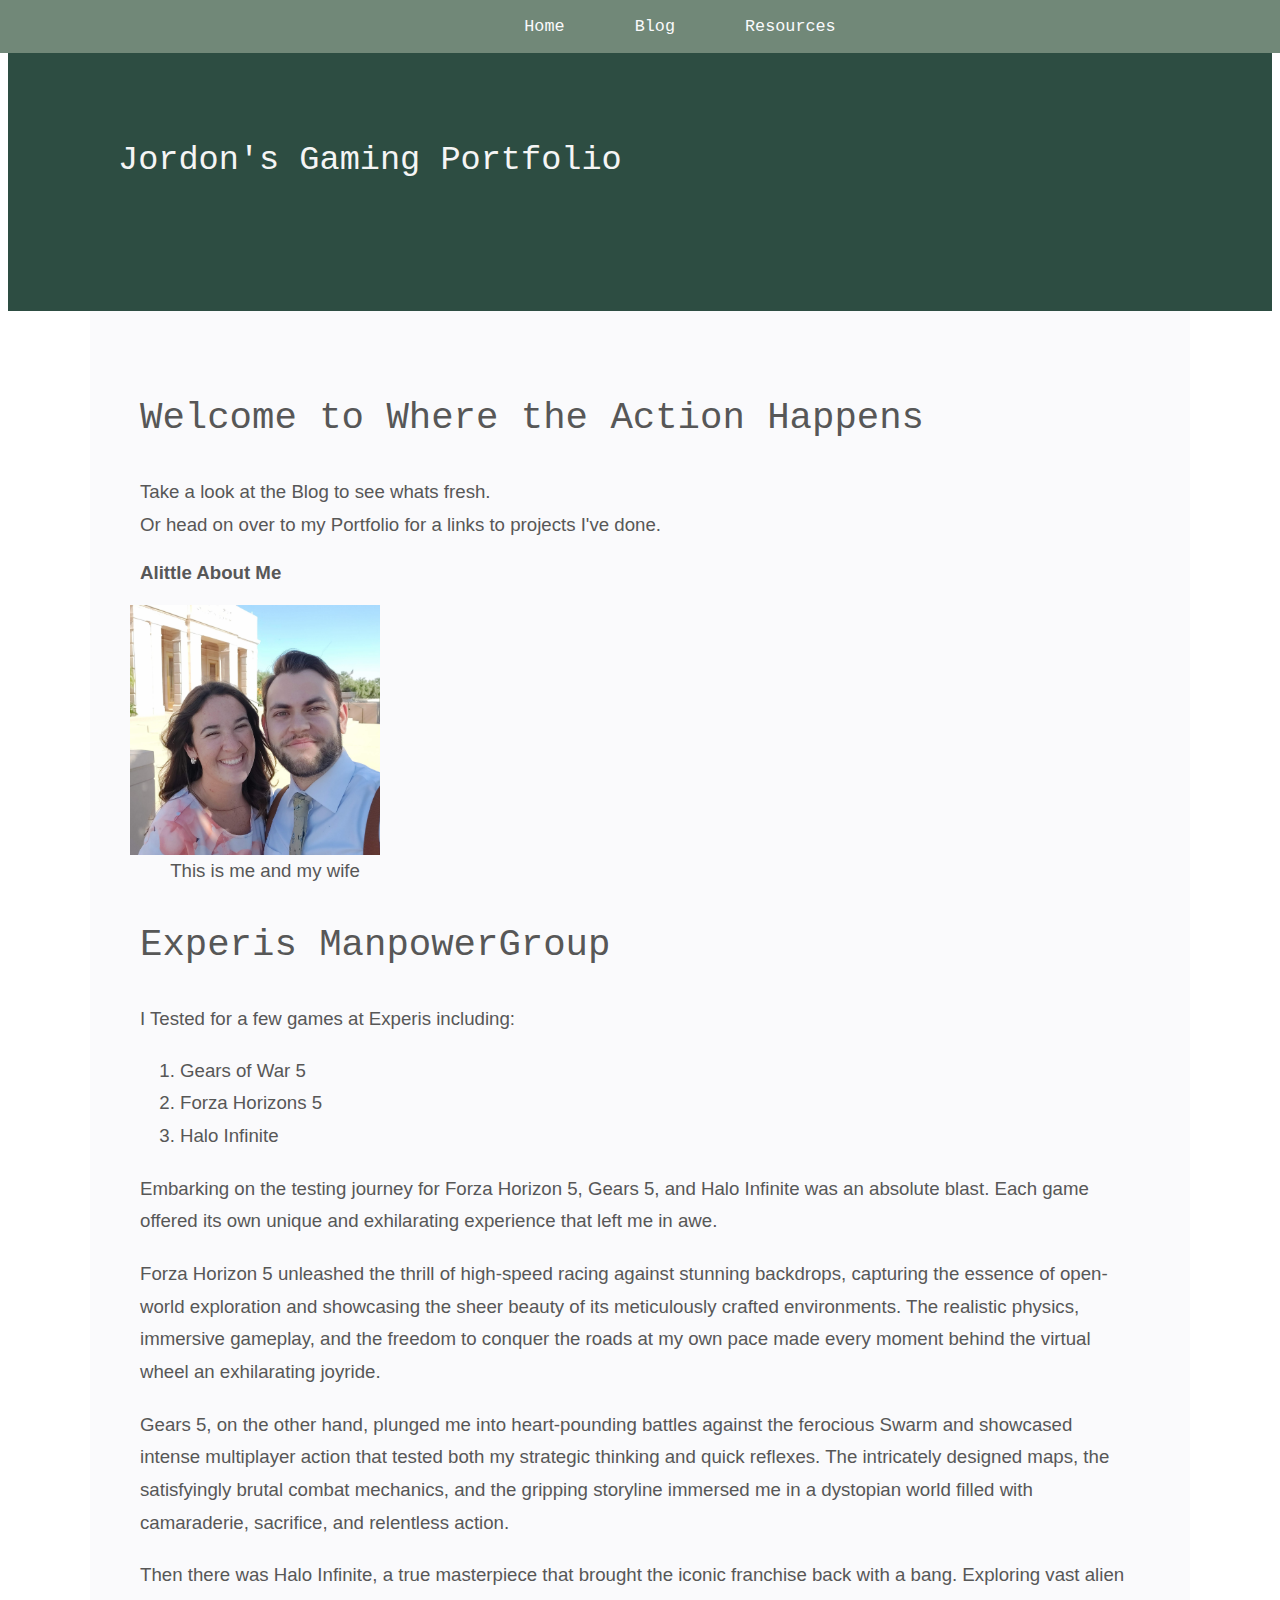
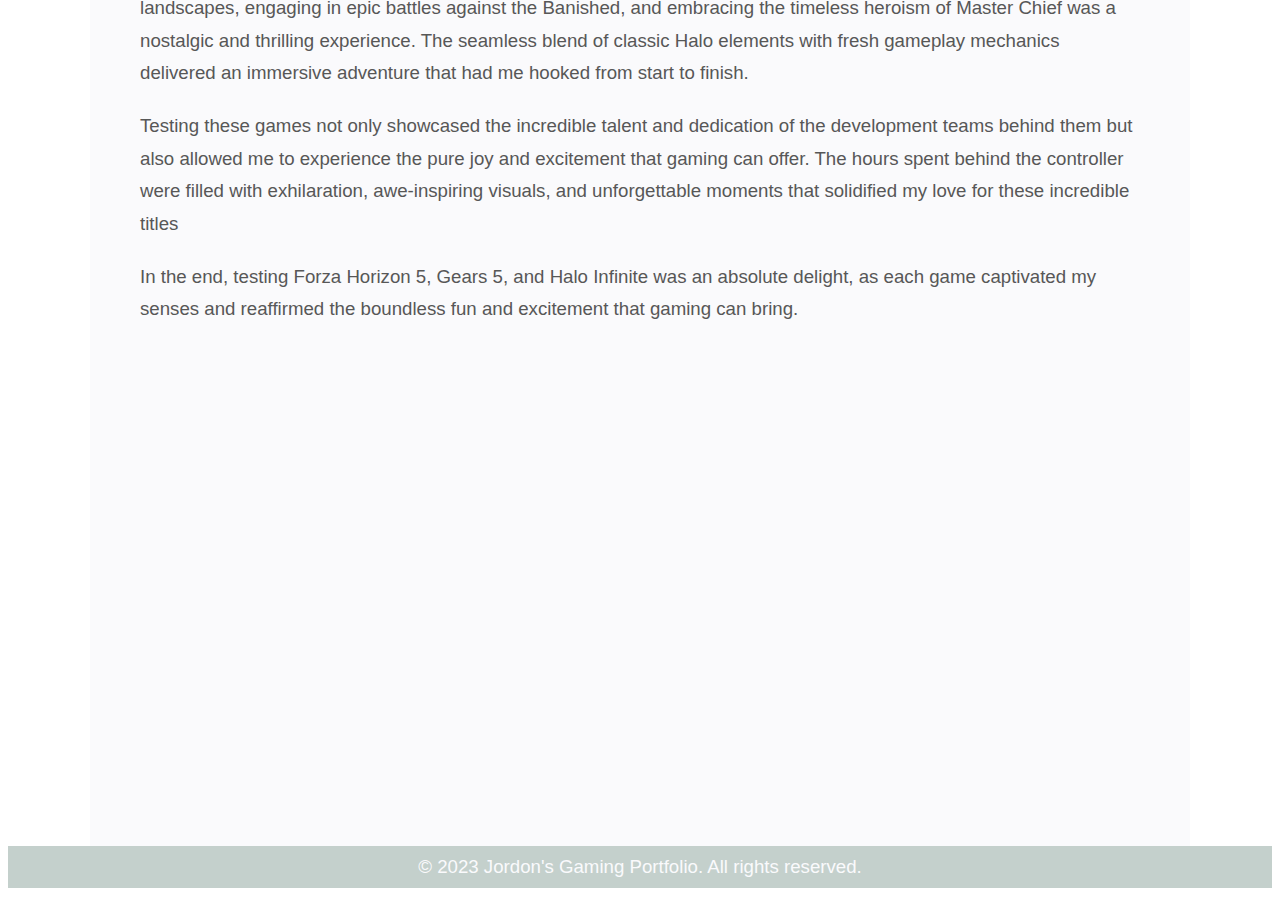
==== index.html @ 3f6e0cc5 "Add files via upload" ====
<!DOCTYPE html>
<html lang="en" dir="ltr">
  <meta charset="UTF-8">
    <div id="wrapper">
        <header>
          <h1>Jordon's Gaming Portfolio</h1>
          <link rel="Stylesheet" href="styles.css">
        </header>
        <nav>
          <ul>
            <li><a href="index.html">Home</a></li>
            <li><a href="blog.html">Blog</a></li>
            <li><a href="portfolio.html">Resources</a></li>
          </ul>
        </nav>
        <main>
      
          <div class="column">
            <h1>Welcome to Where the Action Happens</h1>
            <p>Take a look at the Blog to see whats fresh.</p>
            <p>Or head on over to my Portfolio for a links to projects I've done.</p>
          </div>

          <div class="column">
            <h2>Alittle About Me</h2>
          </div>
      
          <div class="profile-image">
            <img src="meandtalley.jpg" alt="Profile Picture">
            <p>This is me and my wife </p>
          </div>
          <div class="column">
            <h1>Experis ManpowerGroup</h1>
            <p>I Tested for a few games at Experis including:</p>
            <ol>
              <li>Gears of War 5</li>
              <li>Forza Horizons 5</li>
              <li>Halo Infinite</li>
            </ol>
            <p class="custom-margin">Embarking on the testing journey for Forza Horizon 5, Gears 5, and Halo Infinite was an absolute blast. Each game offered its own unique and exhilarating experience that left me in awe.</p>
            <p class="custom-margin">Forza Horizon 5 unleashed the thrill of high-speed racing against stunning backdrops, capturing the essence of open-world exploration and showcasing the sheer beauty of its meticulously crafted environments. The realistic physics, immersive gameplay, and the freedom to conquer the roads at my own pace made every moment behind the virtual wheel an exhilarating joyride.</p>
            <p class="custom-margin">Gears 5, on the other hand, plunged me into heart-pounding battles against the ferocious Swarm and showcased intense multiplayer action that tested both my strategic thinking and quick reflexes. The intricately designed maps, the satisfyingly brutal combat mechanics, and the gripping storyline immersed me in a dystopian world filled with camaraderie, sacrifice, and relentless action.</p>
            <p class="custom-margin">Then there was Halo Infinite, a true masterpiece that brought the iconic franchise back with a bang. Exploring vast alien landscapes, engaging in epic battles against the Banished, and embracing the timeless heroism of Master Chief was a nostalgic and thrilling experience. The seamless blend of classic Halo elements with fresh gameplay mechanics delivered an immersive adventure that had me hooked from start to finish.</p>
            <p class="custom-margin">Testing these games not only showcased the incredible talent and dedication of the development teams behind them but also allowed me to experience the pure joy and excitement that gaming can offer. The hours spent behind the controller were filled with exhilaration, awe-inspiring visuals, and unforgettable moments that solidified my love for these incredible titles</p>
            <p class="custom-margin">In the end, testing Forza Horizon 5, Gears 5, and Halo Infinite was an absolute delight, as each game captivated my senses and reaffirmed the boundless fun and excitement that gaming can bring.</p>
          </div>
        </main>
        <footer>
          <div class="container">
            <p>&copy; 2023 Jordon's Gaming Portfolio. All rights reserved.</p>
          </div>
        </footer>
      </div>
</html>
---- styles.css ----
body {
    font-family: Verdana, sans-serif;
    font-size: 14pt;
    background-size: 0;
}
#wrapper { 
    background-color: #FFFFFF; 
    color: #fafafc;
    background-image: url("Dotts.jpg");
    background-size: auto;
    background-position: center;
           
}  


header { 
    font-family: monospace;
    background-color: #2D4D42; 
    font-size: 90%; 
    padding: 110px;
    width: auto;
    text-align: left;
    font-weight: 100;
    color: whitesmoke;
  
}
/*navigation*/

nav {
    font-family: monospace;
    position: fixed;
    top: 0;
    left: 0;
    width: 100%;
    background-color: #718878;
    z-index: 9999;
}
nav ul { 
    list-style-type: none;
    text-align: center;
    font-size: 90%;
	margin: 17px; 

}
nav li { 
    display: inline; 
}
nav a { 
    color: inherit;
    text-decoration: none;
    padding-left: 50px;
	padding-right: 10px;
}
nav a:link {
    color: #fafafc;
}
nav a:hover {
  
    filter: brightness(75%);
}

/*end navigation*/
h1 {
    font-family: monospace;
    font-weight: lighter;
}

h2 { color: #575757; 
    font-family: Verdana, sans-serif;
    font-size: 100%;
}
main { 
    padding: 50px; 
    background-color: #fafafc;
    color: #575757;
    margin: auto;
    max-width: 1000px;
    line-height: 1.75;
    padding-bottom: 500px;
} 
.column {
  
    float: none;
    margin-right: 5px;
}
.custom-margin {
  margin-top: 20px;
  margin-bottom: 20px;
}

.profile-image {
    width: 250px;
    height: auto;
    text-align: center;
}
img {
    float: right;
    margin-right: 10px;
}
main img {
    width: 100%;
}
footer {
    background-color: #c4d0cc;
    padding: 10px;
    text-align: center;
  }
  
  .container {
    max-width: 960px;
    margin: 0 auto;
  }
  
  p {
    margin: 0;
  }
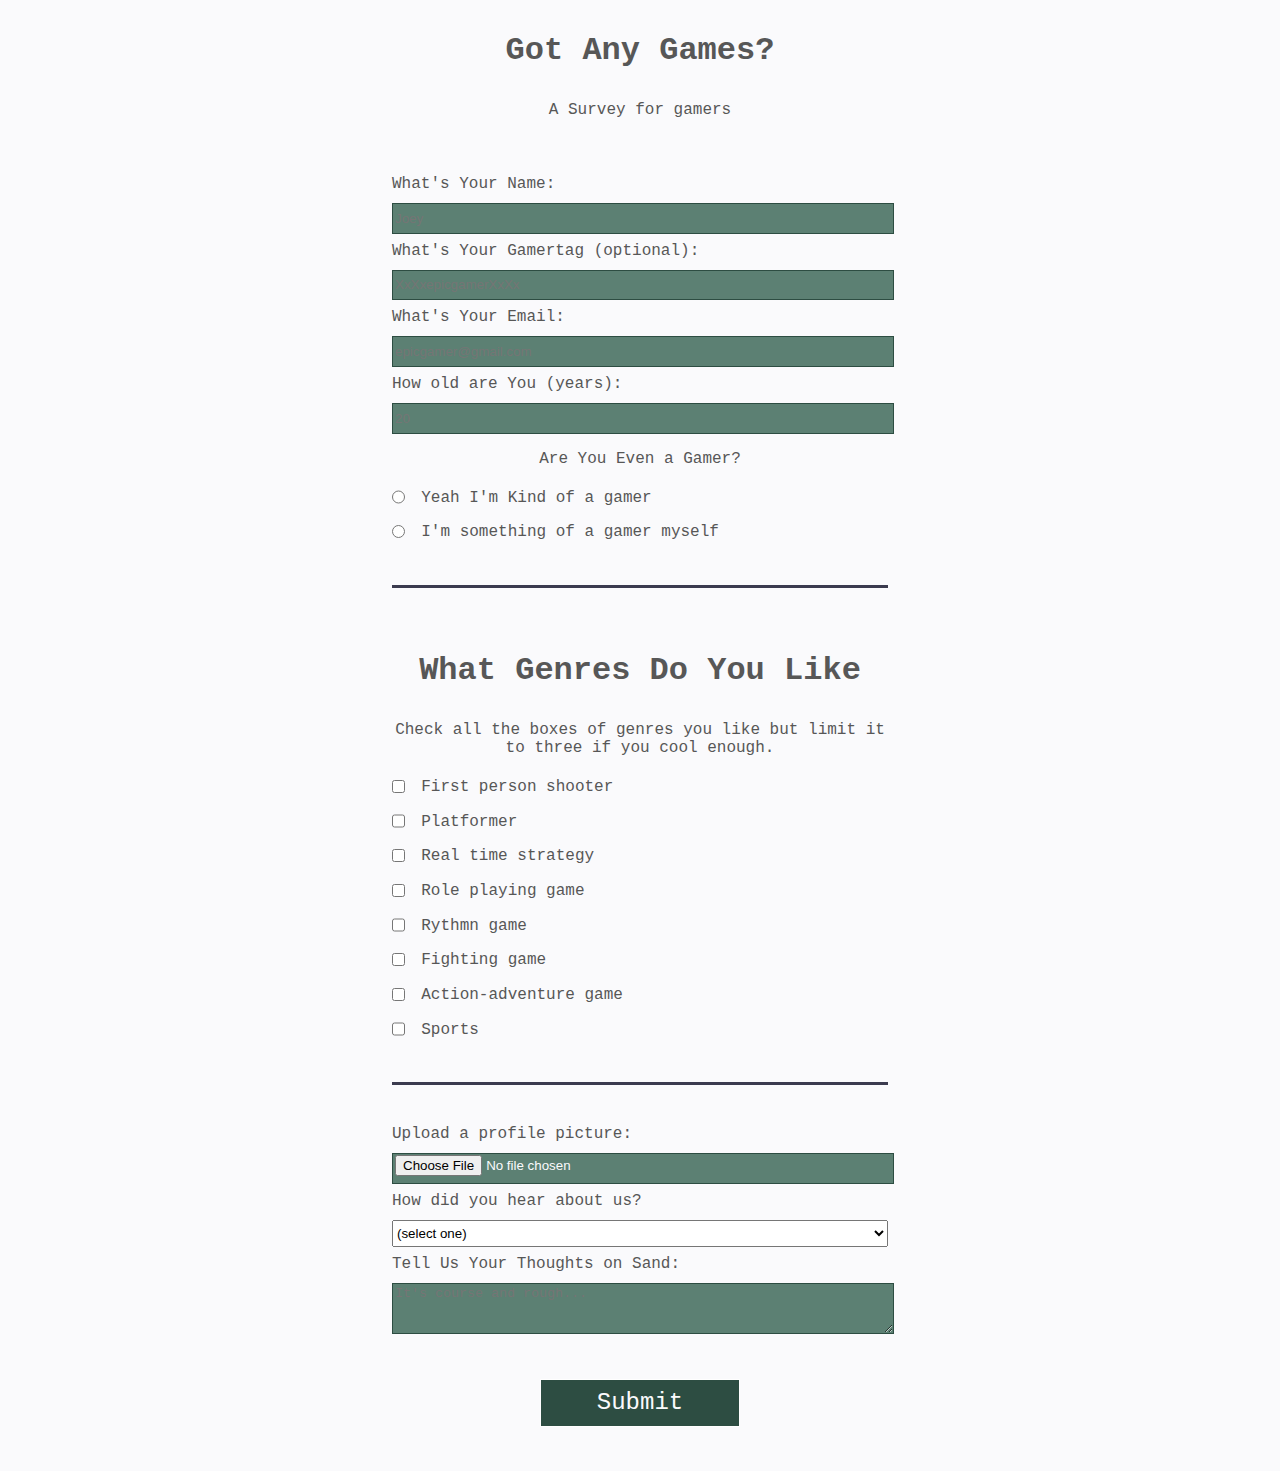
==== commit 90feb7cd: "Add files via upload" ====
--- a/index.html
+++ b/index.html
@@ -1,54 +1,67 @@
 <!DOCTYPE html>
-<html lang="en" dir="ltr">
-  <meta charset="UTF-8">
-    <div id="wrapper">
-        <header>
-          <h1>Jordon's Gaming Portfolio</h1>
-          <link rel="Stylesheet" href="styles.css">
-        </header>
-        <nav>
-          <ul>
-            <li><a href="index.html">Home</a></li>
-            <li><a href="blog.html">Blog</a></li>
-            <li><a href="portfolio.html">Resources</a></li>
-          </ul>
-        </nav>
-        <main>
-      
-          <div class="column">
-            <h1>Welcome to Where the Action Happens</h1>
-            <p>Take a look at the Blog to see whats fresh.</p>
-            <p>Or head on over to my Portfolio for a links to projects I've done.</p>
-          </div>
-
-          <div class="column">
-            <h2>Alittle About Me</h2>
-          </div>
-      
-          <div class="profile-image">
-            <img src="meandtalley.jpg" alt="Profile Picture">
-            <p>This is me and my wife </p>
-          </div>
-          <div class="column">
-            <h1>Experis ManpowerGroup</h1>
-            <p>I Tested for a few games at Experis including:</p>
-            <ol>
-              <li>Gears of War 5</li>
-              <li>Forza Horizons 5</li>
-              <li>Halo Infinite</li>
-            </ol>
-            <p class="custom-margin">Embarking on the testing journey for Forza Horizon 5, Gears 5, and Halo Infinite was an absolute blast. Each game offered its own unique and exhilarating experience that left me in awe.</p>
-            <p class="custom-margin">Forza Horizon 5 unleashed the thrill of high-speed racing against stunning backdrops, capturing the essence of open-world exploration and showcasing the sheer beauty of its meticulously crafted environments. The realistic physics, immersive gameplay, and the freedom to conquer the roads at my own pace made every moment behind the virtual wheel an exhilarating joyride.</p>
-            <p class="custom-margin">Gears 5, on the other hand, plunged me into heart-pounding battles against the ferocious Swarm and showcased intense multiplayer action that tested both my strategic thinking and quick reflexes. The intricately designed maps, the satisfyingly brutal combat mechanics, and the gripping storyline immersed me in a dystopian world filled with camaraderie, sacrifice, and relentless action.</p>
-            <p class="custom-margin">Then there was Halo Infinite, a true masterpiece that brought the iconic franchise back with a bang. Exploring vast alien landscapes, engaging in epic battles against the Banished, and embracing the timeless heroism of Master Chief was a nostalgic and thrilling experience. The seamless blend of classic Halo elements with fresh gameplay mechanics delivered an immersive adventure that had me hooked from start to finish.</p>
-            <p class="custom-margin">Testing these games not only showcased the incredible talent and dedication of the development teams behind them but also allowed me to experience the pure joy and excitement that gaming can offer. The hours spent behind the controller were filled with exhilaration, awe-inspiring visuals, and unforgettable moments that solidified my love for these incredible titles</p>
-            <p class="custom-margin">In the end, testing Forza Horizon 5, Gears 5, and Halo Infinite was an absolute delight, as each game captivated my senses and reaffirmed the boundless fun and excitement that gaming can bring.</p>
-          </div>
-        </main>
-        <footer>
-          <div class="container">
-            <p>&copy; 2023 Jordon's Gaming Portfolio. All rights reserved.</p>
-          </div>
-        </footer>
-      </div>
+<html lang="en">
+  <head>
+    <meta charset="UTF-8">
+    <title>Tell Me About Yourself</title>
+    <link rel="stylesheet" href="styles.css" />
+  </head>
+  <body>
+    <h1 id='title'>Got Any Games?</h1>
+    <p id='description'>A Survey for gamers</p>
+    <form id='survey-form' method="post" action='https://register-demo.freecodecamp.org'>
+      <fieldset>
+        <label for="name" id='name-label'>What's Your Name: <input id="name" name="first-name" type="text" placeholder='Joey' required /></label>
+        <label for="gamertag" id='gamertag-label'>What's Your Gamertag (optional): <input id="gamertag" name="gamertag" type="text" placeholder='XxXxepicgamerXxXx'/></label>
+        <label for="email" id='email-label'>What's Your Email: <input id="email" name="email" type="email" placeholder='epicgamer@gmail.com' required /></label>
+        <label for="number" id='number-label'>How old are You (years): <input id="number" type="number" name="age" min="13" max="120" placeholder='20' /></label>
+        <p id='description'>Are You Even a Gamer?</p>
+        <label for="kind-of-gamer"><input id="kind-of-gamer" type="radio" name="account-type" class="inline" value='yes-gamer' /> Yeah I'm Kind of a gamer</label>
+        <label for="something-of-a-gamer"><input id="something-of-a-gamer" type="radio" name="account-type" class="inline" value='no-gamer' /> I'm something of a gamer myself</label>
+      </fieldset>
+      <fieldset>
+        <h1 id='title'>What Genres Do You Like</h1>
+        <p id='description'>Check all the boxes of genres you like but limit it to three if you cool enough.</p>
+        <label for="terms-and-conditions">
+          <input id="check-box" type="checkbox" required name="fps" class="inline" value='fps' /> First person shooter
+        </label>
+        <label for="terms-and-conditions">
+          <input id="check-box" type="checkbox" required name="platformer" class="inline" value='platformer' /> Platformer
+        </label>
+        <label for="terms-and-conditions">
+          <input id="check-box" type="checkbox" required name="rts" class="inline" value='rts' /> Real time strategy
+        </label>
+        <label for="terms-and-conditions">
+          <input id="check-box" type="checkbox" required name="rpg" class="inline" value='rpg' /> Role playing game
+        </label>
+        <label for="terms-and-conditions">
+          <input id="check-box" type="checkbox" required name="rythmn" class="inline" value='rythmn' /> Rythmn game
+        </label>
+        <label for="terms-and-conditions">
+          <input id="check-box" type="checkbox" required name="fighting" class="inline" value='fighting' /> Fighting game
+        </label>
+        <label for="terms-and-conditions">
+          <input id="check-box" type="checkbox" required name="action" class="inline" value='action' /> Action-adventure game
+        </label>
+        <label for="terms-and-conditions">
+          <input id="check-box" type="checkbox" required name="sports" class="inline" value='sports' /> Sports
+        </label>
+      </fieldset>
+      <fieldset>
+        <label for="profile-picture">Upload a profile picture: <input  id="profile-picture" type="file" name="file" /></label>
+        <label for="referrer">How did you hear about us?
+          <select id="dropdown" name="dropdown">
+            <option value="">(select one)</option>
+            <option value="1">freeCodeCamp News</option>
+            <option value="2">freeCodeCamp YouTube Channel</option>
+            <option value="3">freeCodeCamp Forum</option>
+            <option value="4">Other</option>
+          </select>
+        </label>
+        <label for="bio">Tell Us Your Thoughts on Sand:
+          <textarea id="bio" name="bio" rows="3" cols="30" placeholder="It's course and rough..."></textarea>
+        </label>
+      </fieldset>
+      <input id='submit' type="submit" value="Submit" />
+    </form>
+  </body>
 </html>--- a/styles.css
+++ b/styles.css
@@ -1,116 +1,78 @@
 body {
-    font-family: Verdana, sans-serif;
-    font-size: 14pt;
-    background-size: 0;
-}
-#wrapper { 
-    background-color: #FFFFFF; 
-    color: #fafafc;
-    background-image: url("Dotts.jpg");
-    background-size: auto;
-    background-position: center;
-           
-}  
-
-
-header { 
-    font-family: monospace;
-    background-color: #2D4D42; 
-    font-size: 90%; 
-    padding: 110px;
-    width: auto;
-    text-align: left;
-    font-weight: 100;
-    color: whitesmoke;
-  
-}
-/*navigation*/
-
-nav {
-    font-family: monospace;
-    position: fixed;
-    top: 0;
-    left: 0;
     width: 100%;
-    background-color: #718878;
-    z-index: 9999;
-}
-nav ul { 
-    list-style-type: none;
-    text-align: center;
-    font-size: 90%;
-	margin: 17px; 
-
-}
-nav li { 
-    display: inline; 
-}
-nav a { 
-    color: inherit;
-    text-decoration: none;
-    padding-left: 50px;
-	padding-right: 10px;
-}
-nav a:link {
-    color: #fafafc;
-}
-nav a:hover {
-  
-    filter: brightness(75%);
-}
-
-/*end navigation*/
-h1 {
-    font-family: monospace;
-    font-weight: lighter;
-}
-
-h2 { color: #575757; 
-    font-family: Verdana, sans-serif;
-    font-size: 100%;
-}
-main { 
-    padding: 50px; 
+    height: 100vh;
+    margin: 0;
     background-color: #fafafc;
     color: #575757;
-    margin: auto;
-    max-width: 1000px;
-    line-height: 1.75;
-    padding-bottom: 500px;
-} 
-.column {
+    font-family: monospace;
+    font-size: 16px;
+  }
   
-    float: none;
-    margin-right: 5px;
-}
-.custom-margin {
-  margin-top: 20px;
-  margin-bottom: 20px;
-}
-
-.profile-image {
-    width: 250px;
-    height: auto;
-    text-align: center;
-}
-img {
-    float: right;
-    margin-right: 10px;
-}
-main img {
-    width: 100%;
-}
-footer {
-    background-color: #c4d0cc;
-    padding: 10px;
+  h1, p {
+    margin: 1em auto;
     text-align: center;
   }
   
-  .container {
-    max-width: 960px;
+  form {
+    width: 60vw;
+    max-width: 500px;
+    min-width: 300px;
     margin: 0 auto;
+    padding-bottom: 2em;
   }
   
-  p {
-    margin: 0;
-  }+  fieldset {
+    border: none;
+    padding: 2rem 0;
+    border-bottom: 3px solid #3b3b4f;
+  }
+  
+  fieldset:last-of-type {
+    border-bottom: none;
+  }
+  
+  label {
+    display: block;
+    margin: 0.5rem 0;
+  }
+  
+  input,
+  textarea,
+  select {
+    margin: 10px 0 0 0;
+    width: 100%;
+    min-height: 2em;
+  }
+  
+  input, textarea {
+    background-color: #5c8073;
+    border: 1px solid #2D4D42;
+    color: #fafafc;
+  }
+  
+  .inline {
+    width: unset;
+    margin: 0 0.5em 0 0;
+    vertical-align: middle;
+  }
+  
+  input[type="submit"] {
+    display: block;
+    font-family: monospace;
+    width: 40%;
+    margin: auto;
+    height: 2em;
+    font-size: 1.5rem;
+    background-color: #2D4D42;
+    border-color: white;
+    min-width: 100px;
+  }
+  
+  input[type="file"] {
+    padding: 1px 2px;
+  }
+  
+  a {
+    color: #dfdfe2;
+  }
+  